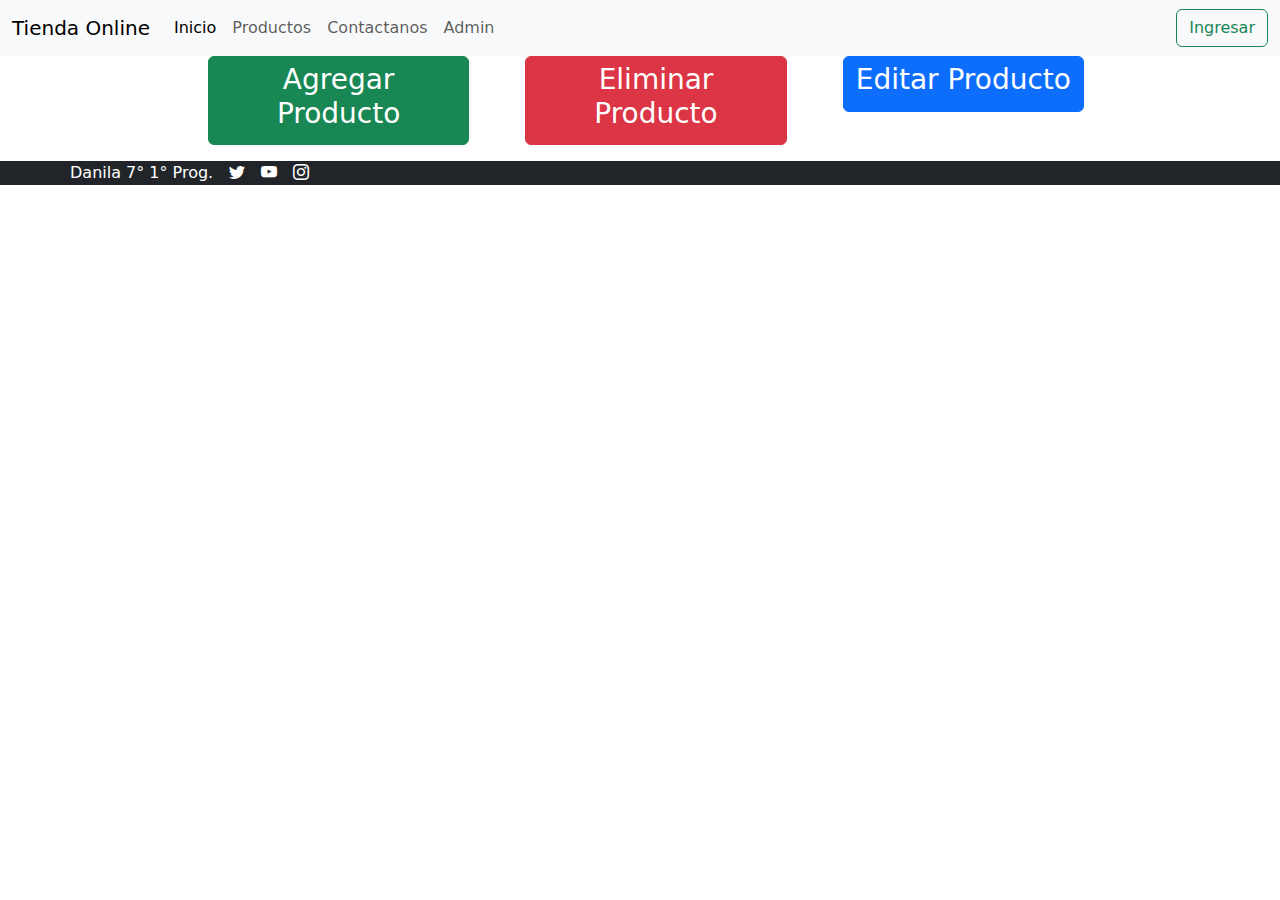
==== admin.html @ d520dd3d "cambios" ====
<!doctype html>
<html lang="es">
  <head>
    <meta charset="utf-8">
    <meta name="viewport" content="width=device-width, initial-scale=1">
    <title>Inicio</title>
    <link rel="stylesheet" href="estilos/style.css">
    <link rel="stylesheet" href="https://cdn.jsdelivr.net/npm/bootstrap-icons@1.11.3/font/bootstrap-icons.min.css">
    <link href="https://cdn.jsdelivr.net/npm/bootstrap@5.3.3/dist/css/bootstrap.min.css" rel="stylesheet" integrity="sha384-QWTKZyjpPEjISv5WaRU9OFeRpok6YctnYmDr5pNlyT2bRjXh0JMhjY6hW+ALEwIH" crossorigin="anonymous">
  </head>
  <body>
    
    <div id="contenedornav"></div>  
    <div class="container-fluid d-flex justify-content-center ">
      <div class="row">

        
            <div class="col "> 
                <nav id="celu">
                    <ul>
                        <li><button class="btn btn-success" type="submit"><h3>Agregar Producto</h3></button></i>
                                <ul class="lista">
                                    <h3>Nuevo Producto</h3>
                                    <div class="input-group mb-3">
                                        <span class="input-group-text" id="inputGroup-sizing-default">Titulo</span>
                                        <input type="text" class="form-control" aria-label="Sizing example input" aria-describedby="inputGroup-sizing-default">
                                      </div>
                                    <div class="input-group mb-3">
                                        <span class="input-group-text" id="inputGroup-sizing-default">Descripcion</span>
                                        <input type="text" class="form-control" aria-label="Sizing example input" aria-describedby="inputGroup-sizing-default">
                                      </div>
                                    <div class="input-group mb-3">
                                        <span class="input-group-text" id="inputGroup-sizing-default">Precio</span>
                                        <input type="text" class="form-control" aria-label="Sizing example input" aria-describedby="inputGroup-sizing-default">
                                      </div>
                                    <button class="btn btn-success" type="submit">Agregar</button>
                        </li>
                    </ul>
                </nav>
            </div>  

            <div class="col "> 
                <nav id="celu">
                    <ul>
                        <li><button class="btn btn-danger" type="submit"><h3>Eliminar Producto</h3></button></i>
                                <ul class="lista">
                                    <h3>Eliminar Producto</h3>
                                    <div class="input-group mb-3">
                                        <span class="input-group-text" id="inputGroup-sizing-default">Titulo</span>
                                        <input type="text" class="form-control" aria-label="Sizing example input" aria-describedby="inputGroup-sizing-default">
                                      </div>
                                    <div class="input-group mb-3">
                                        <span class="input-group-text" id="inputGroup-sizing-default">Descripcion</span>
                                        <input type="text" class="form-control" aria-label="Sizing example input" aria-describedby="inputGroup-sizing-default">
                                      </div>
                                    <div class="input-group mb-3">
                                        <span class="input-group-text" id="inputGroup-sizing-default">Precio</span>
                                        <input type="text" class="form-control" aria-label="Sizing example input" aria-describedby="inputGroup-sizing-default">
                                      </div>
                                    <button class="btn btn-danger" type="submit">Eliminar</button>
                        </li>
                    </ul>
                </nav>
            </div>

            <div class="col "> 
                <nav id="celu">
                    <ul>
                        <li><button class="btn btn-primary" type="submit"><h3>Editar Producto</h3></button></i>
                                <ul class="lista">
                                    <h3>Editar Producto</h3>
                                    <div class="input-group mb-3">
                                        <span class="input-group-text" id="inputGroup-sizing-default">Titulo</span>
                                        <input type="text" class="form-control" aria-label="Sizing example input" aria-describedby="inputGroup-sizing-default">
                                      </div>
                                    <div class="input-group mb-3">
                                        <span class="input-group-text" id="inputGroup-sizing-default">Descripcion</span>
                                        <input type="text" class="form-control" aria-label="Sizing example input" aria-describedby="inputGroup-sizing-default">
                                      </div>
                                    <div class="input-group mb-3">
                                        <span class="input-group-text" id="inputGroup-sizing-default">Precio</span>
                                        <input type="text" class="form-control" aria-label="Sizing example input" aria-describedby="inputGroup-sizing-default">
                                      </div>
                                    <button class="btn btn-primary" type="submit">Editar</button>
                        </li>
                    </ul>
                </nav>
            </div>
        </div>  
      
         </div>



         <div id="contenedorfooter"></div>


    <script src="https://cdn.jsdelivr.net/npm/bootstrap@5.3.3/dist/js/bootstrap.bundle.min.js" integrity="sha384-YvpcrYf0tY3lHB60NNkmXc5s9fDVZLESaAA55NDzOxhy9GkcIdslK1eN7N6jIeHz" crossorigin="anonymous"></script>
    <script src="js/js.js"></script>
    <script src="js/obteenerProductos.js"></script>
    <script type="module" src="src/index.js"></script>
</body>
</html>
---- estilos/style.css ----
#celu{
    display: block;
}
.lista{
    display: none;
}
nav ul li:hover>ul.lista{
    display: block;
}
nav, ul, li, a{
    text-decoration: none;
    list-style: none;
}
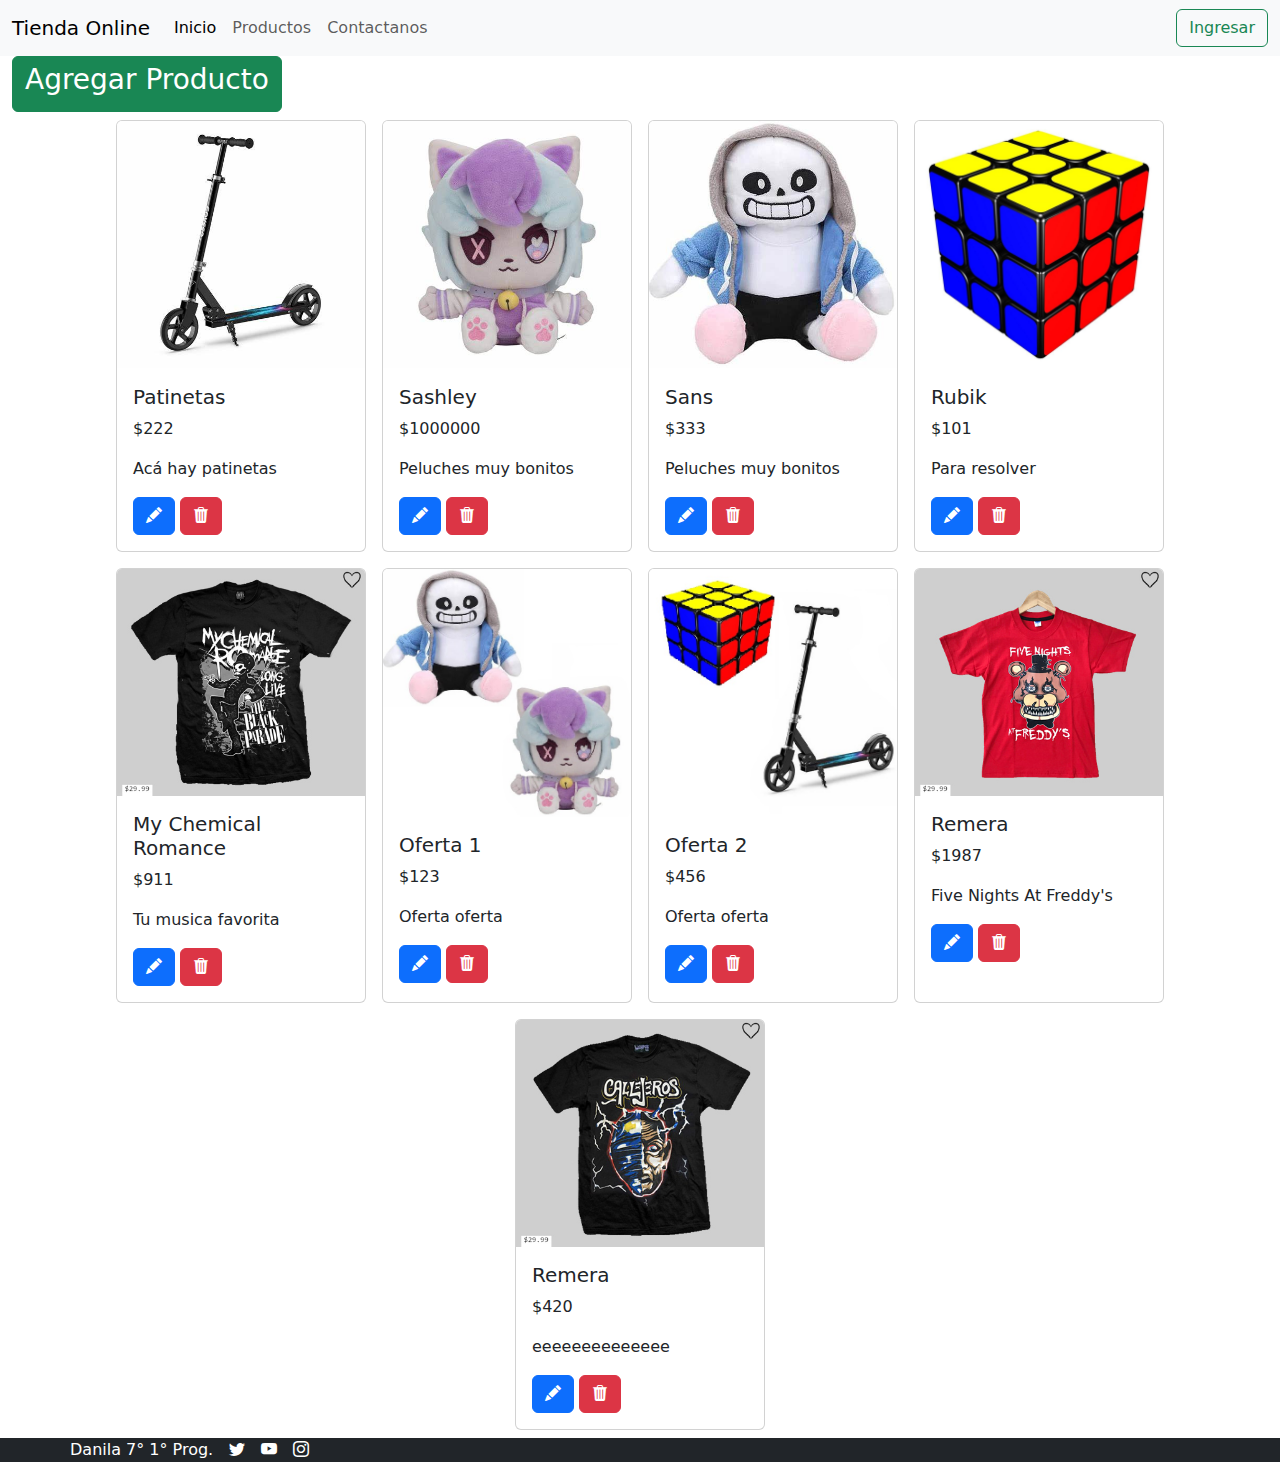
==== commit 5e31890e: "cambios 2" ====
--- a/admin.html
+++ b/admin.html
@@ -12,14 +12,17 @@
     
     <div id="contenedornav"></div>  
     <div class="container-fluid d-flex justify-content-center ">
-      <div class="row">
+      <div class="column">
 
         
             <div class="col "> 
                 <nav id="celu">
-                    <ul>
-                        <li><button class="btn btn-success" type="submit"><h3>Agregar Producto</h3></button></i>
+                  <button id="agregar" class="btn btn-success" type="submit"><h3>Agregar Producto</h3></button>
+                    <ul id="agregando" style="display: none;">
+                        <li>
                                 <ul class="lista">
+                                 <i class="bi bi-x-circle" id="cerrar2"></i>
+                                  
                                     <h3>Nuevo Producto</h3>
                                     <div class="input-group mb-3">
                                         <span class="input-group-text" id="inputGroup-sizing-default">Titulo</span>
@@ -38,66 +41,29 @@
                     </ul>
                 </nav>
             </div>  
-
-            <div class="col "> 
-                <nav id="celu">
-                    <ul>
-                        <li><button class="btn btn-danger" type="submit"><h3>Eliminar Producto</h3></button></i>
-                                <ul class="lista">
-                                    <h3>Eliminar Producto</h3>
-                                    <div class="input-group mb-3">
-                                        <span class="input-group-text" id="inputGroup-sizing-default">Titulo</span>
-                                        <input type="text" class="form-control" aria-label="Sizing example input" aria-describedby="inputGroup-sizing-default">
-                                      </div>
-                                    <div class="input-group mb-3">
-                                        <span class="input-group-text" id="inputGroup-sizing-default">Descripcion</span>
-                                        <input type="text" class="form-control" aria-label="Sizing example input" aria-describedby="inputGroup-sizing-default">
-                                      </div>
-                                    <div class="input-group mb-3">
-                                        <span class="input-group-text" id="inputGroup-sizing-default">Precio</span>
-                                        <input type="text" class="form-control" aria-label="Sizing example input" aria-describedby="inputGroup-sizing-default">
-                                      </div>
-                                    <button class="btn btn-danger" type="submit">Eliminar</button>
-                        </li>
-                    </ul>
-                </nav>
-            </div>
-
-            <div class="col "> 
-                <nav id="celu">
-                    <ul>
-                        <li><button class="btn btn-primary" type="submit"><h3>Editar Producto</h3></button></i>
-                                <ul class="lista">
-                                    <h3>Editar Producto</h3>
-                                    <div class="input-group mb-3">
-                                        <span class="input-group-text" id="inputGroup-sizing-default">Titulo</span>
-                                        <input type="text" class="form-control" aria-label="Sizing example input" aria-describedby="inputGroup-sizing-default">
-                                      </div>
-                                    <div class="input-group mb-3">
-                                        <span class="input-group-text" id="inputGroup-sizing-default">Descripcion</span>
-                                        <input type="text" class="form-control" aria-label="Sizing example input" aria-describedby="inputGroup-sizing-default">
-                                      </div>
-                                    <div class="input-group mb-3">
-                                        <span class="input-group-text" id="inputGroup-sizing-default">Precio</span>
-                                        <input type="text" class="form-control" aria-label="Sizing example input" aria-describedby="inputGroup-sizing-default">
-                                      </div>
-                                    <button class="btn btn-primary" type="submit">Editar</button>
-                        </li>
-                    </ul>
-                </nav>
-            </div>
+          
+          <div class="row">
+            <div id="contenedor" class="col d-flex flex-wrap justify-content-center"></div>
+            
+        
+  
+        
+        
+        </div>
+          </div>
         </div>  
       
          </div>
 
-
+        </div> 
 
          <div id="contenedorfooter"></div>
 
 
     <script src="https://cdn.jsdelivr.net/npm/bootstrap@5.3.3/dist/js/bootstrap.bundle.min.js" integrity="sha384-YvpcrYf0tY3lHB60NNkmXc5s9fDVZLESaAA55NDzOxhy9GkcIdslK1eN7N6jIeHz" crossorigin="anonymous"></script>
+    <script src="src/admin.js"></script>
     <script src="js/js.js"></script>
-    <script src="js/obteenerProductos.js"></script>
+    <script src="js/obtenerProdAdmin.js"></script>
     <script type="module" src="src/index.js"></script>
 </body>
 </html>--- a/estilos/style.css
+++ b/estilos/style.css
@@ -1,9 +1,7 @@
 #celu{
     display: block;
 }
-.lista{
-    display: none;
-}
+
 nav ul li:hover>ul.lista{
     display: block;
 }
